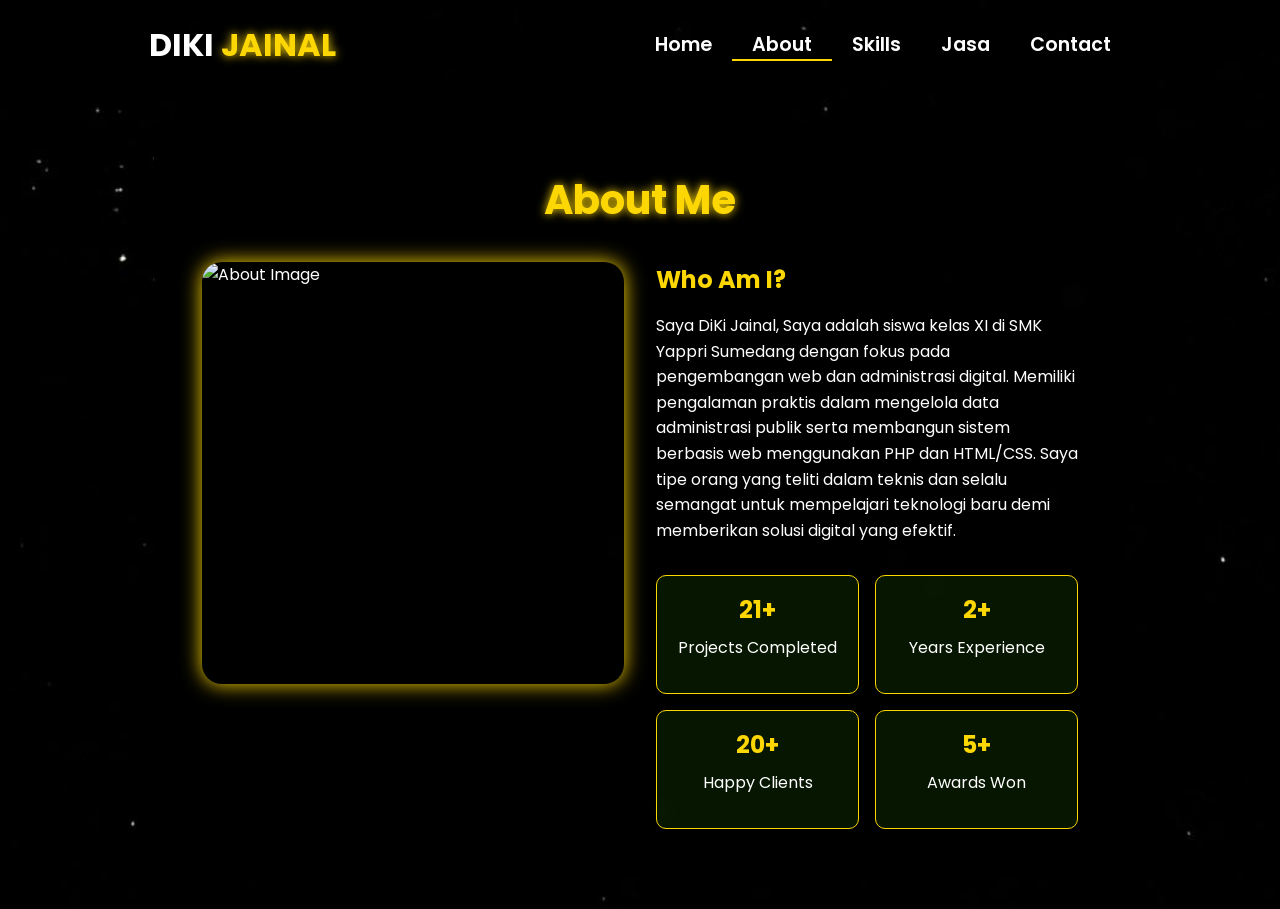
==== about.html @ a76a8abd "Update about.html" ====
<!-- Subscribe Tamzidan Madiyin di YouTube -->

<!DOCTYPE html>
<html lang="en">

<head>
    <meta charset="UTF-8">
    <meta name="viewport" content="width=device-width, initial-scale=1.0">

    <!-- Link ke Font Awesome untuk ikon -->
    <link rel="stylesheet" href="https://cdnjs.cloudflare.com/ajax/libs/font-awesome/6.5.1/css/all.min.css">

    <!-- Link ke library animasi AOS -->
    <link rel="stylesheet" href="https://unpkg.com/aos@next/dist/aos.css" />

    <!-- CSS internal untuk styling halaman -->
    <style>
        /* 
          Import Google Font Poppins
          Font weight yang diimport: 100, 200, 300, 400, 500, 600 
        */
        @import url("https://fonts.googleapis.com/css2?family=Poppins:wght@100;200;300;400;500;600&display=swap");

        /* Reset CSS dan pengaturan default */
        * {
            padding: 0;
            margin: 0;
            font-family: "Poppins", sans-serif;
            box-sizing: border-box;
        }

        /* 
          Styling untuk body
          - Menggunakan background image
          - Cover seluruh viewport
          - Mencegah horizontal scroll
        */
        body {
            width: 100%;
            min-height: 100vh;
            background-image: url("./img/background.jpg");
            background-size: cover;
            overflow-x: hidden;
            position: relative;
        }

        /* 
          Navbar styling
          - Fixed height 10vh
          - Posisi relative untuk positioning yang tepat
          - z-index tinggi agar selalu di atas konten lain
        */
        nav {
            width: 100%;
            height: 10vh;
            position: sticky;
            position: relative;
            /* Ubah dari sticky ke relative */
            z-index: 1000;
            /* Tambahkan z-index tinggi untuk nav */
        }

        /* Container untuk konten navbar */
        .nav-container {
            width: 100%;
            height: 100%;
            display: flex;
            justify-content: space-around;
            align-items: center;
        }

        /* 
          Logo styling
          - Warna putih dengan ukuran 2rem
          - Text shadow untuk efek glow pada span 
        */
        .logo {
            color: white;
            font-size: 2rem;
            font-weight: bold;
        }

        .logo span {
            color: rgb(253, 215, 3);
            text-shadow: 0 0 10px rgb(253, 215, 3);
        }

        /* 
          Hamburger dan Cancel button styling
          - Hanya muncul di mobile view
          - Posisi absolute di kanan atas
        */
        .hamburg,
        .cancel {
            cursor: pointer;
            position: absolute;
            right: 15px;
            top: 10px;
            color: white;
            display: none;
            font-size: clamp(2.5rem, 0.5rem + 5vw, 3rem);
        }

        /* 
          Navigation links container
          - Flex layout untuk alignment horizontal
        */
        .nav-container .links {
            display: flex;
        }

        /* 
          Individual navigation links
          - Spacing dan styling untuk tiap link
          - Hover effect dengan border bottom
        */
        .nav-container .links a {
            font-size: 1.2rem;
            color: white;
            margin: 0 20px;
            text-decoration: none;
            font-weight: 550;
            transition: 0.3s linear;
        }

        .nav-container .links a:hover {
            color: rgb(253, 215, 3);
            border-bottom: 2px solid rgb(253, 215, 3);
        }

        /* Styling untuk link aktif */
        .nav-container .links .active {
            color: rgb(253, 215, 3);
            border-bottom: 2px solid rgb(253, 215, 3);
        }

        /* 
          Dropdown menu untuk mobile view
          - Fixed positioning dengan transform untuk animasi
          - Backdrop filter untuk efek blur
        */
        .dropdown {
            z-index: 1000;
            position: fixed;
            top: 0;
            left: 0;
            right: 0;
            transform: translateY(-500px);
            width: 100%;
            height: auto;
            backdrop-filter: blur(4px) brightness(40%);
            box-shadow: 0 0 20px black;
            transition: 0.2s linear;
        }

        .dropdown .links a {
            display: flex;
            color: white;
            text-decoration: none;
            padding: 15px 0;
            justify-content: center;
            align-items: center;
            transition: 0.2s linear;
        }

        .dropdown .links a:hover {
            background-color: rgb(253, 215, 3);
        }

        /* About Section Styles */
        .about-container {
            width: 100%;
            min-height: 90vh;
            display: flex;
            justify-content: center;
            align-items: center;
            padding: 2rem;
            position: relative;
            z-index: 1;
        }

        .about-content {
            width: 80%;
            max-width: 1200px;
            background: rgba(0, 0, 0, 0.7);
            backdrop-filter: blur(10px);
            border-radius: 20px;
            padding: 3rem;
            color: white;
            /* box-shadow: 0 0 30px rgba(58, 211, 3, 0.3); */
        }

        .about-header {
            text-align: center;
            margin-bottom: 2rem;
        }

        .about-header h1 {
            font-size: 2.5rem;
            color: rgb(253, 215, 3);
            text-shadow: 0 0 10px rgb(253, 215, 3);
            margin-bottom: 1rem;
        }

        .about-grid {
            display: grid;
            grid-template-columns: 1fr 1fr;
            gap: 2rem;
        }

        .about-image {
            width: 100%;
            aspect-ratio: 1;
            border-radius: 20px;
            overflow: hidden;
            box-shadow: 0 0 20px rgb(253, 215, 3);
        }

        .about-image img {
            width: 100%;
            height: 100%;
            object-fit: cover;
        }

        .about-text h2 {
            color: rgb(253, 215, 3);
            margin-bottom: 1rem;
        }

        .about-text p {
            line-height: 1.6;
            margin-bottom: 1rem;
        }

        .stats {
            display: grid;
            grid-template-columns: repeat(2, 1fr);
            gap: 1rem;
            margin-top: 2rem;
        }

        .stat-item {
            background: rgba(58, 211, 3, 0.1);
            padding: 1rem;
            border-radius: 10px;
            text-align: center;
            border: 1px solid rgb(253, 215, 3);
            cursor: pointer;
        }

        .stat-item h3 {
            color: rgb(253, 215, 3);
            font-size: 1.5rem;
            margin-bottom: 0.5rem;
        }

        .content-grid {
            display: grid;
            grid-template-columns: repeat(auto-fit, minmax(280px, 1fr));
            gap: 2rem;
            padding: 2rem 0;
        }

        .content-card {
            background: rgba(58, 211, 3, 0.1);
            border-radius: 15px;
            overflow: hidden;
            transition: all 0.3s ease;
            cursor: pointer;
        }

        .content-card:hover {
            transform: translateY(-5px);
            box-shadow: 0 5px 15px rgba(58, 211, 3, 0.3);
        }

        .card-image {
            width: 100%;
            height: 200px;
            overflow: hidden;
        }

        .card-image img {
            width: 100%;
            height: 100%;
            object-fit: cover;
        }

        .card-info {
            padding: 1.5rem;
        }

        .card-info h3 {
            color: rgb(253, 215, 3);
            margin-bottom: 0.5rem;
        }

        .card-info p {
            font-size: 0.9rem;
            margin-bottom: 1rem;
        }

        .card-info .technologies {
            display: flex;
            flex-wrap: wrap;
            gap: 0.5rem;
            margin-top: 1rem;
        }

        .technology-tag {
            background: rgba(58, 211, 3, 0.2);
            padding: 0.3rem 0.8rem;
            border-radius: 15px;
            font-size: 0.8rem;
            color: rgb(253, 215, 3);
        }

        .back-button {
            display: inline-block;
            padding: 0.8rem 1.5rem;
            background: rgb(253, 215, 3);
            color: white;
            border-radius: 5px;
            text-decoration: none;
            margin-bottom: 2rem;
            transition: all 0.3s ease;
        }

        .back-button:hover {
            background: rgb(45, 165, 2);
            transform: translateY(-2px);
        }

        .award-icon {
            font-size: 2rem;
            color: rgb(253, 215, 3);
            margin-bottom: 1rem;
        }

        .client-testimonial {
            font-style: italic;
            margin-top: 1rem;
            padding: 1rem;
            background: rgba(58, 211, 3, 0.05);
            border-radius: 10px;
        }



        @media (max-width: 884px) {
            .about-grid {
                grid-template-columns: 1fr;
            }

            nav .logo {
                position: absolute;
                top: 16px;
                left: 15px;
                font-size: 1.5rem;
            }

            .nav-container .links {
                display: none;
            }

            .hamburg,
            .cancel {
                display: block;
            }
        }

        @media (max-width: 440px) {
            .about-container {
                padding: 1rem;
            }

            .about-content {
                width: 95%;
                /* Memperbesar width untuk layar kecil */
                padding: 1.5rem;
            }

            .about-header h1 {
                font-size: 1.8rem;
                /* Mengurangi ukuran judul */
            }

            .about-text h2 {
                font-size: 1.4rem;
                /* Mengurangi ukuran sub-judul */
            }

            .about-text p {
                font-size: 0.9rem;
                /* Mengurangi ukuran teks */
                line-height: 1.4;
            }

            .about-image {
                width: 100%;
                max-height: 250px;
                /* Membatasi tinggi gambar */
            }

            .stats {
                grid-template-columns: repeat(2, 1fr);
                /* Tetap 2 kolom tapi lebih kecil */
                gap: 0.8rem;
            }

            .stat-item {
                padding: 0.8rem;
            }

            .stat-item h3 {
                font-size: 1.2rem;
                /* Mengurangi ukuran angka statistik */
            }

            .stat-item p {
                font-size: 0.8rem;
                /* Mengurangi ukuran teks statistik */
            }

            /* Menyesuaikan padding untuk link statistik */
            .stat-item a {
                padding: 0.5rem;
                display: block;
            }
        }
    </style>
    <title>About - Portfolio Website</title>
</head>

<body>

    <!-- Navigasi -->
    <nav>
        <div class="nav-container">
            <div class="logo" data-aos="zoom-in" data-aos-duration="1500">
                DIKI <span>JAINAL</span>
            </div>
            <div class="links">
                <div class="link" data-aos="fade-up" data-aos-duration="1500" data-aos-delay="100"><a
                        href="index.html">Home</a></div>
                <div class="link active" data-aos="fade-up" data-aos-duration="1500" data-aos-delay="200"><a
                        href="about.html">About</a></div>
                <div class="link" data-aos="fade-up" data-aos-duration="1500" data-aos-delay="300"><a
                        href="skill.html">Skills</a></div>
                <div class="link" data-aos="fade-up" data-aos-duration="1500" data-aos-delay="300"><a
                        href="personal.html">Jasa</a></div>
                <div class="link" data-aos="fade-up" data-aos-duration="1500" data-aos-delay="500"><a
                        href="contact.html">Contact</a></div>
            </div>
        </div>
        <i class="fa-solid fa-bars hamburg" onclick="hamburg()"></i>
        <div class="dropdown">
            <div class="links">
                <a href="index.html">Home</a>
                <a href="about.html">About</a>
                <a href="skill.html">Skills</a>
                <a href="personal.html">Jasa</a>
                <a href="contact.html">Contact</a>
                <i class="fa-solid fa-xmark cancel" onclick="cancel()"></i>
            </div>
        </div>
    </nav>

    <!-- Konten utama halaman About -->
    <div class="about-container">
        <div class="about-content" id="aboutContent">
            <!-- Bagian header -->
            <div class="about-header" data-aos="fade-down" data-aos-duration="1500">
                <h1>About Me</h1>
            </div>

            <!-- Grid untuk gambar dan teks deskripsi -->
            <div class="about-grid">
                <div class="about-image" data-aos="fade-right" data-aos-duration="1500">
                    <img src="img/DiKi-Photo.jpg" alt="About Image">
                </div>
                <div class="about-text" data-aos="fade-left" data-aos-duration="1500">
                    <h2>Who Am I?</h2>
                    <p>Saya DiKi Jainal, Saya adalah siswa kelas XI di SMK Yappri Sumedang dengan fokus pada pengembangan web dan administrasi digital. Memiliki pengalaman praktis dalam mengelola data administrasi publik serta membangun sistem berbasis web menggunakan PHP dan HTML/CSS. Saya tipe orang yang teliti dalam teknis dan selalu semangat untuk mempelajari teknologi baru demi memberikan solusi digital yang efektif.</p>

                    <div class="stats">
                        <div class="stat-item" data-aos="zoom-in" data-aos-duration="1500" data-aos-delay="200"
                            onclick="showProjects()">
                            <h3>21+</h3>
                            <p>Projects Completed</p>
                        </div>
                        <div class="stat-item" data-aos="zoom-in" data-aos-duration="1500" data-aos-delay="400"
                            onclick="showExperience()">
                            <h3>2+</h3>
                            <p>Years Experience</p>
                        </div>
                        <div class="stat-item" data-aos="zoom-in" data-aos-duration="1500" data-aos-delay="600"
                            onclick="showClients()">
                            <h3>20+</h3>
                            <p>Happy Clients</p>
                        </div>
                        <div class="stat-item" data-aos="zoom-in" data-aos-duration="1500" data-aos-delay="800"
                            onclick="showAwards()">
                            <h3>5+</h3>
                            <p>Awards Won</p>
                        </div>
                    </div>
                </div>
            </div>
        </div>

        <!-- Link ke library animasi AOS -->
        <script src="https://unpkg.com/aos@next/dist/aos.js"></script>

        <!-- JavaScript untuk interaksi dan animasi halaman -->
        <script>

            // Inisialisasi library AOS
            AOS.init({ offset: 0 });

            // Fungsi untuk menampilkan menu hamburger
            function hamburg() {
                const navbar = document.querySelector(".dropdown")
                navbar.style.transform = "translateY(0px)"
            }

            // Fungsi untuk menyembunyikan menu hamburger
            function cancel() {
                const navbar = document.querySelector(".dropdown")
                navbar.style.transform = "translateY(-500px)"
            }

            // Fungsi untuk menampilkan daftar Project
            function showProjects() {
                const aboutContent = document.getElementById('aboutContent');
                aboutContent.innerHTML = `
                <a href="about.html" class="back-button" onclick="restoreInitialContent()">
                    <i class="fas fa-arrow-left"></i> Back
                </a>
                <div class="about-header" data-aos="fade-down" data-aos-duration="1500">
                    <h1>My Projects</h1>
                </div>
                <div class="content-grid">
                    ${generateProjectCards()}
                </div>
            `;
                AOS.refresh();
            }

            // Fungsi untuk menampilkan daftar Experience
            function showExperience() {
                const aboutContent = document.getElementById('aboutContent');
                aboutContent.innerHTML = `
                <a href="about.html" class="back-button" onclick="restoreInitialContent()">
                    <i class="fas fa-arrow-left"></i> Back
                </a>
                <div class="about-header" data-aos="fade-down" data-aos-duration="1500">
                    <h1>My Experience</h1>
                </div>
                <div class="content-grid">
                    ${generateExperienceCards()}
                </div>
            `;
                AOS.refresh();
            }

            // Fungsi untuk menampilkan daftar Clients
            function showClients() {
                const aboutContent = document.getElementById('aboutContent');
                aboutContent.innerHTML = `
                <a href="about.html" class="back-button" onclick="restoreInitialContent()">
                    <i class="fas fa-arrow-left"></i> Back
                </a>
                <div class="about-header" data-aos="fade-down" data-aos-duration="1500">
                    <h1>Client Success Stories</h1>
                </div>
                <div class="content-grid">
                    ${generateClientCards()}
                </div>
            `;
                AOS.refresh();
            }

            // Fungsi untuk menampilkan daftar Awards
            function showAwards() {
                const aboutContent = document.getElementById('aboutContent');
                aboutContent.innerHTML = `
                <a href="about.html" class="back-button" onclick="restoreInitialContent()">
                    <i class="fas fa-arrow-left"></i> Back
                </a>
                <div class="about-header" data-aos="fade-down" data-aos-duration="1500">
                    <h1>Awards & Recognition</h1>
                </div>
                <div class="content-grid">
                    ${generateAwardCards()}
                </div>
            `;
                AOS.refresh();
            }

            // Fungsi pembantu untuk menghasilkan kartu project
            function generateProjectCards() {
                const projects = [
                    {
                        title: "iPhone rental platform",
                        image: "img/Iphone.jpg",
                        description: "Complete iPhone rental solution with payment integration.",
                        technologies: ["HTML", "CSS", "Java"]
                    },
                    {
                        title: "Login Page",
                        image: "img/Login.jpg",
                        description: "A robust login interface featuring JWT authentication and client-side validation.",
                        technologies: ["HTML", "CSS",]
                    },
                    {
                        title: "Task Management App",
                        image: "img/Jainal-Photo.jpg",
                        description: "Mobile-first task management application",
                        technologies: ["Vue.js", "Firebase"]
                    }
                    // Add more projects as needed
                ];

                return projects.map(project => `
                <div class="content-card" data-aos="fade-up">
                    <div class="card-image">
                        <img src="${project.image}" alt="${project.title}">
                    </div>
                    <div class="card-info">
                        <h3>${project.title}</h3>
                        <p>${project.description}</p>
                        <div class="technologies">
                            ${project.technologies.map(tech => `
                                <span class="technology-tag">${tech}</span>
                            `).join('')}
                        </div>
                    </div>
                </div>
            `).join('');
            }

            // Fungsi pembantu untuk menghasilkan kartu experience
            function generateExperienceCards() {
                const experiences = [
                    {
                        title: "Siswa Rekayasa Perangkat Lunak",
                        company: "SMK Yappri Sumedang",
                        period: "2024 - Sekarang",
                        description: "Fokus pada pengembangan web, mobile, dan logika pemrograman."
                    },
                    {
                        title: "Pengurus OSIS",
                        company: "Organisasi Siswa",
                        period: "2024 - Sekarang",
                        description: "Mengasah kepemimpinan, manajemen waktu, dan kerja sama tim."
                    },
                    {
                        title: "Pendidikan Menengah (SMP)",
                        company: "SMPN 1 Jatinunggal",
                        period: "2021 - 2024",
                        description: "Menyelesaikan pendidikan dasar dengan minat tinggi pada IT."
                    },
                    {
                        title: "Pendidikan Dasar (SD)",
                        company: "SDN Jagatapa",
                        period: "2015 - 2021",
                        description: "Menempuh pendidikan selama 6 tahun."
                    },
                    {
                        title: "Pendidikan Usia Dini",
                        company: "TK Ar Ripa",
                        period: "2013 - 2015",
                        description: "Masa awal pendidikan selama 2 tahun."
                    }
                ];
                return experiences.map(exp => `
                <div class="content-card" data-aos="fade-up">
                    <div class="card-info">
                        <h3>${exp.title}</h3>
                        <h4>${exp.company}</h4>
                        <p class="period">${exp.period}</p>
                        <p>${exp.description}</p>
                    </div>
                </div>
            `).join('');
            }

            // Fungsi pembantu untuk menghasilkan kartu client
            function generateClientCards() {
                const clients = [
                    {
                        name: "Sekretaris OSIS",
                        organization: "Organisasi Siswa Intra Sekolah",
                        image: "img/Jainal-Photo.jpg", // Ganti dengan foto yang sesuai jika ada
                        testimonial: "Desain poster yang dibuat sangat keren dan informatif. Sangat membantu dalam publikasi kegiatan sekolah."
                    },
                    {
                        name: "Sekbid TIK",
                        organization: "Divisi Multimedia",
                        image: "img/Jainal-Photo.jpg",
                        testimonial: "Hasil desainnya selalu konsisten dan sesuai dengan tema acara. Sangat puas dengan kinerjanya di bidang desain."
                    }
                ];

                return clients.map(client => `
                <div class="content-card" data-aos="fade-up">
                    <div class="card-image">
                        <img src="${client.image}" alt="${client.name}">
                    </div>
                    <div class="card-info">
                        <h3>${client.name}</h3>
                        <h4>${client.company}</h4>
                        <p class="client-testimonial">"${client.testimonial}"</p>
                    </div>
                </div>
            `).join('');
            }

            // Fungsi pembantu untuk menghasilkan kartu award
            function generateAwardCards() {
                const awards = [
                    {
                        title: "Juara 1 Lomba Game (E-Sports)",
                        organization: "Turnamen Free Fire Antar Kelas",
                        description: "Meraih peringkat pertama dalam kompetisi e-sports sekolah, menunjukkan koordinasi tim dan strategi yang baik."
                    },
                    {
                        title: "Peringkat 3 Akademik",
                        organization: "Prestasi Juara Kelas",
                        description: "Penghargaan atas dedikasi dalam bidang akademik dengan meraih posisi tiga besar di kelas."
                    },
                    {
                        title: "Juara 3 Seni Kaligrafi",
                        organization: "Kompetisi Seni SD",
                        description: "Penghargaan di bidang seni visual dan ketelitian dalam pembuatan kaligrafi."
                    },
                ];
                return awards.map(award => `
                <div class="content-card" data-aos="fade-up">
                    <div class="card-info">
                        <div class="award-icon">
                            <i class="fas fa-trophy"></i>
                        </div>
                        <h3>${award.title}</h3>
                        <h4>${award.organization}</h4>
                        <p>${award.description}</p>
                    </div>
                </div>
            `).join('');
            }

            // Fungsi untuk mengembalikan konten awal
            function restoreInitialContent() {
                const aboutContent = document.getElementById('aboutContent');
                aboutContent.innerHTML = `
                <div class="about-header" data-aos="fade-down" data-aos-duration="1500">
                    <h1>About Me</h1>
                </div>
                <div class="about-grid">
                    <div class="about-image" data-aos="fade-right" data-aos-duration="1500">
                        <img src="img/zoro.jpg" alt="About Image">
                    </div>
                    <div class="about-text" data-aos="fade-left" data-aos-duration="1500">
                        <h2>Who Am I?</h2>
                        <p>I'm a passionate developer and designer with a keen eye for detail and a drive for creating
                            innovative digital solutions. With expertise in web development, UI/UX design, and content
                            creation, I bring ideas to life through code and creativity.</p>
                        <p>My journey in technology began with a simple curiosity and has evolved into a professional
                            pursuit of excellence in digital craftsmanship.</p>

                        <div class="stats">
                            <div class="stat-item" data-aos="zoom-in" data-aos-duration="1500" data-aos-delay="200" onclick="showProjects()">
                                <h3>50+</h3>
                                <p>Projects Completed</p>
                            </div>
                            <div class="stat-item" data-aos="zoom-in" data-aos-duration="1500" data-aos-delay="400" onclick="showExperience()">
                                <h3>3+</h3>
                                <p>Years Experience</p>
                            </div>
                            <div class="stat-item" data-aos="zoom-in" data-aos-duration="1500" data-aos-delay="600" onclick="showClients()">
                                <h3>20+</h3>
                                <p>Happy Clients</p>
                            </div>
                            <div class="stat-item" data-aos="zoom-in" data-aos-duration="1500" data-aos-delay="800" onclick="showAwards()">
                                <h3>15+</h3>
                                <p>Awards Won</p>
                            </div>
                        </div>
                    </div>
                </div>
            `;
                AOS.refresh();
            }

        </script>
</body>

</html>

<!-- Subscribe Tamzidan Madiyin di YouTube -->
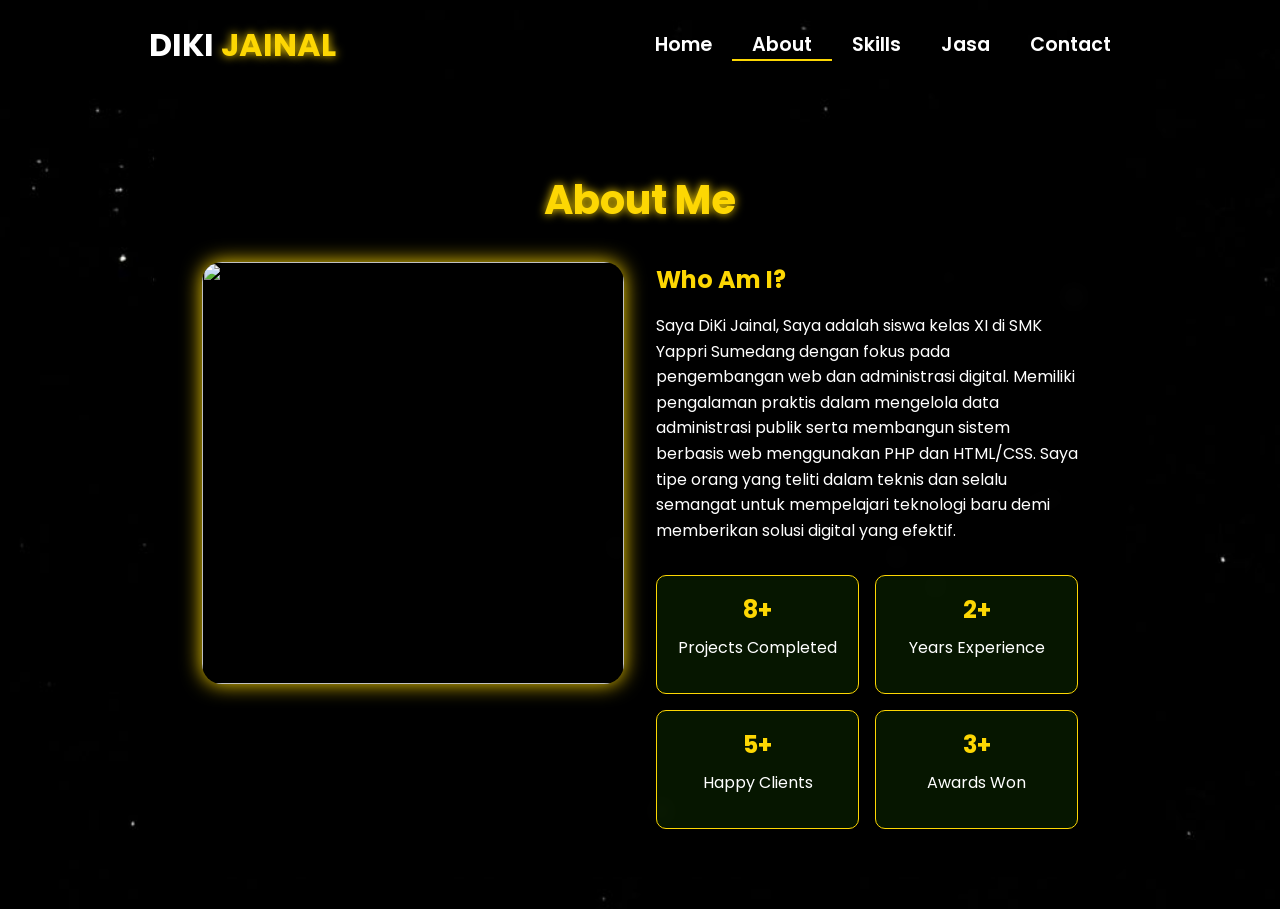
==== commit 28be2cea: "Update about.html" ====
--- a/about.html
+++ b/about.html
@@ -477,7 +477,7 @@
             <!-- Grid untuk gambar dan teks deskripsi -->
             <div class="about-grid">
                 <div class="about-image" data-aos="fade-right" data-aos-duration="1500">
-                    <img src="img/DiKi-Photo.jpg" alt="About Image">
+                    <img src="img/Photo-Jainal.png alt="About Image">
                 </div>
                 <div class="about-text" data-aos="fade-left" data-aos-duration="1500">
                     <h2>Who Am I?</h2>
@@ -486,7 +486,7 @@
                     <div class="stats">
                         <div class="stat-item" data-aos="zoom-in" data-aos-duration="1500" data-aos-delay="200"
                             onclick="showProjects()">
-                            <h3>21+</h3>
+                            <h3>8+</h3>
                             <p>Projects Completed</p>
                         </div>
                         <div class="stat-item" data-aos="zoom-in" data-aos-duration="1500" data-aos-delay="400"
@@ -496,12 +496,12 @@
                         </div>
                         <div class="stat-item" data-aos="zoom-in" data-aos-duration="1500" data-aos-delay="600"
                             onclick="showClients()">
-                            <h3>20+</h3>
+                            <h3>5+</h3>
                             <p>Happy Clients</p>
                         </div>
                         <div class="stat-item" data-aos="zoom-in" data-aos-duration="1500" data-aos-delay="800"
                             onclick="showAwards()">
-                            <h3>5+</h3>
+                            <h3>3+</h3>
                             <p>Awards Won</p>
                         </div>
                     </div>
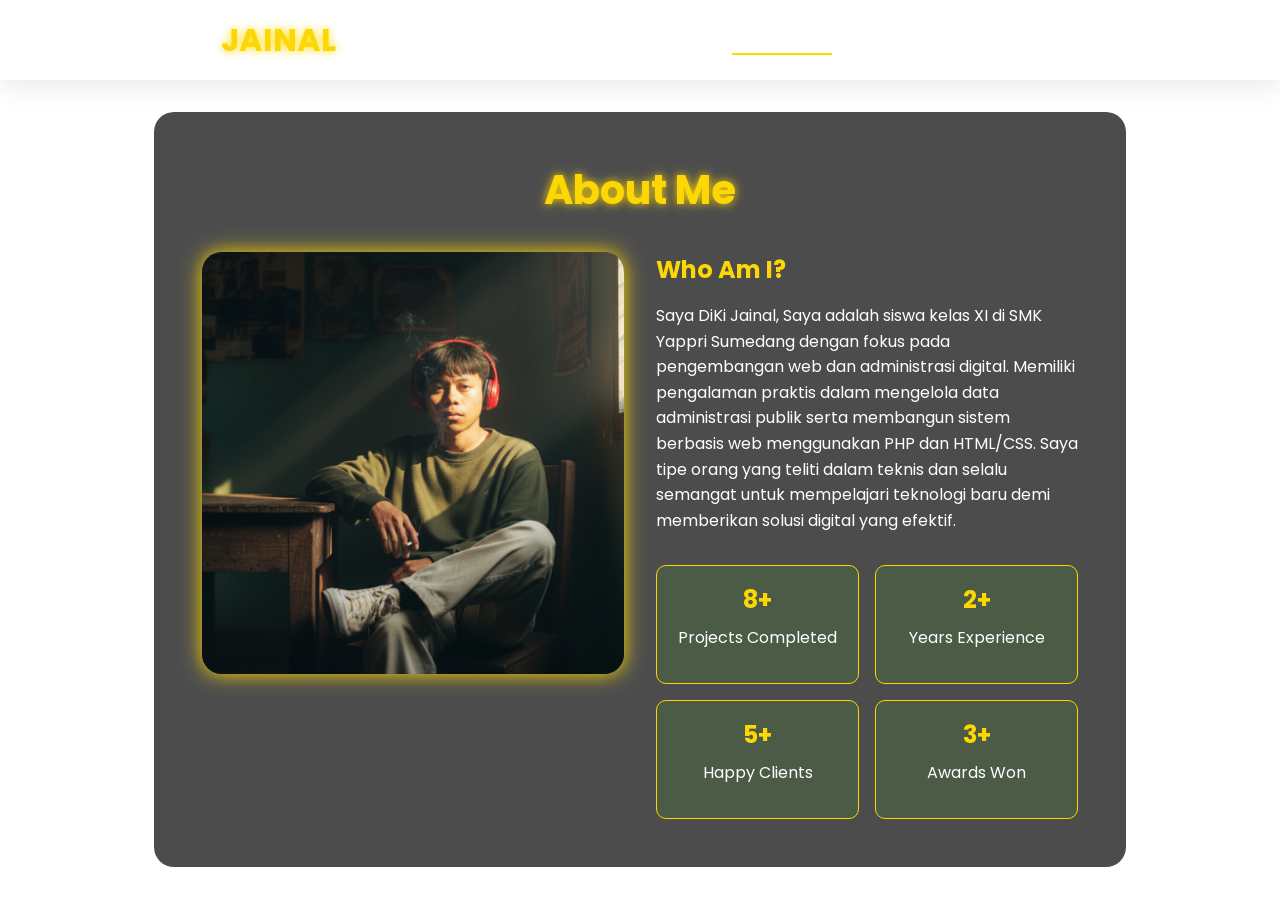
==== commit 6c3b8b87: "Update about.html" ====
--- a/about.html
+++ b/about.html
@@ -36,13 +36,22 @@
           - Mencegah horizontal scroll
         */
         body {
-            width: 100%;
-            min-height: 100vh;
-            background-image: url("./img/background.jpg");
-            background-size: cover;
-            overflow-x: hidden;
-            position: relative;
-        }
+  width: 100%;
+  height: 100vh;
+  background: transparent; /* Hapus background-image: url(...) dan ganti ini */
+  overflow: hidden;
+}
+
+/* Kodingan agar video menjadi background */
+.video-bg {
+  position: fixed;
+  right: 0;
+  bottom: 0;
+  min-width: 100%;
+  min-height: 100%;
+  z-index: -1000; /* Supaya video berada di belakang tulisan dan foto kamu */
+  object-fit: cover;
+}
 
         /* 
           Navbar styling
@@ -50,15 +59,25 @@
           - Posisi relative untuk positioning yang tepat
           - z-index tinggi agar selalu di atas konten lain
         */
-        nav {
-            width: 100%;
-            height: 10vh;
-            position: sticky;
-            position: relative;
-            /* Ubah dari sticky ke relative */
-            z-index: 1000;
-            /* Tambahkan z-index tinggi untuk nav */
-        }
+         nav {
+    /* Pastikan navbar memiliki posisi agar tetap di atas */
+    width: 100%;
+    height: 80px; 
+    position: sticky;
+    top: 0;
+    z-index: 1000;
+
+    /* EFEK BLUR UTAMA */
+    background: rgba(255, 255, 255, 0.05); /* Warna putih transparan tipis */
+    backdrop-filter: blur(15px); /* Tingkat keburaman latar belakang */
+    -webkit-backdrop-filter: blur(15px); /* Dukungan untuk browser Safari */
+    
+    /* Garis bawah tipis agar terlihat seperti kaca */
+    border-bottom: 1px solid rgba(255, 255, 255, 0.1);
+    
+    /* Opsional: Berikan sedikit bayangan lembut */
+    box-shadow: 0 4px 30px rgba(0, 0, 0, 0.1);
+         }
 
         /* Container untuk konten navbar */
         .nav-container {
@@ -433,6 +452,9 @@
 </head>
 
 <body>
+    <video autoplay loop muted playsinline class="video-bg">
+    <source src="video/bg-vidio.mp4" type="video/mp4">
+    </video>
 
     <!-- Navigasi -->
     <nav>
@@ -477,7 +499,7 @@
             <!-- Grid untuk gambar dan teks deskripsi -->
             <div class="about-grid">
                 <div class="about-image" data-aos="fade-right" data-aos-duration="1500">
-                    <img src="img/Photo-Jainal.png alt="About Image">
+                    <img src="img/Photo-Jainal.png" alt="About Image">
                 </div>
                 <div class="about-text" data-aos="fade-left" data-aos-duration="1500">
                     <h2>Who Am I?</h2>
@@ -759,7 +781,7 @@
                 </div>
                 <div class="about-grid">
                     <div class="about-image" data-aos="fade-right" data-aos-duration="1500">
-                        <img src="img/zoro.jpg" alt="About Image">
+                        <img src="img/Photo-Jainal.png" alt="About Image">
                     </div>
                     <div class="about-text" data-aos="fade-left" data-aos-duration="1500">
                         <h2>Who Am I?</h2>
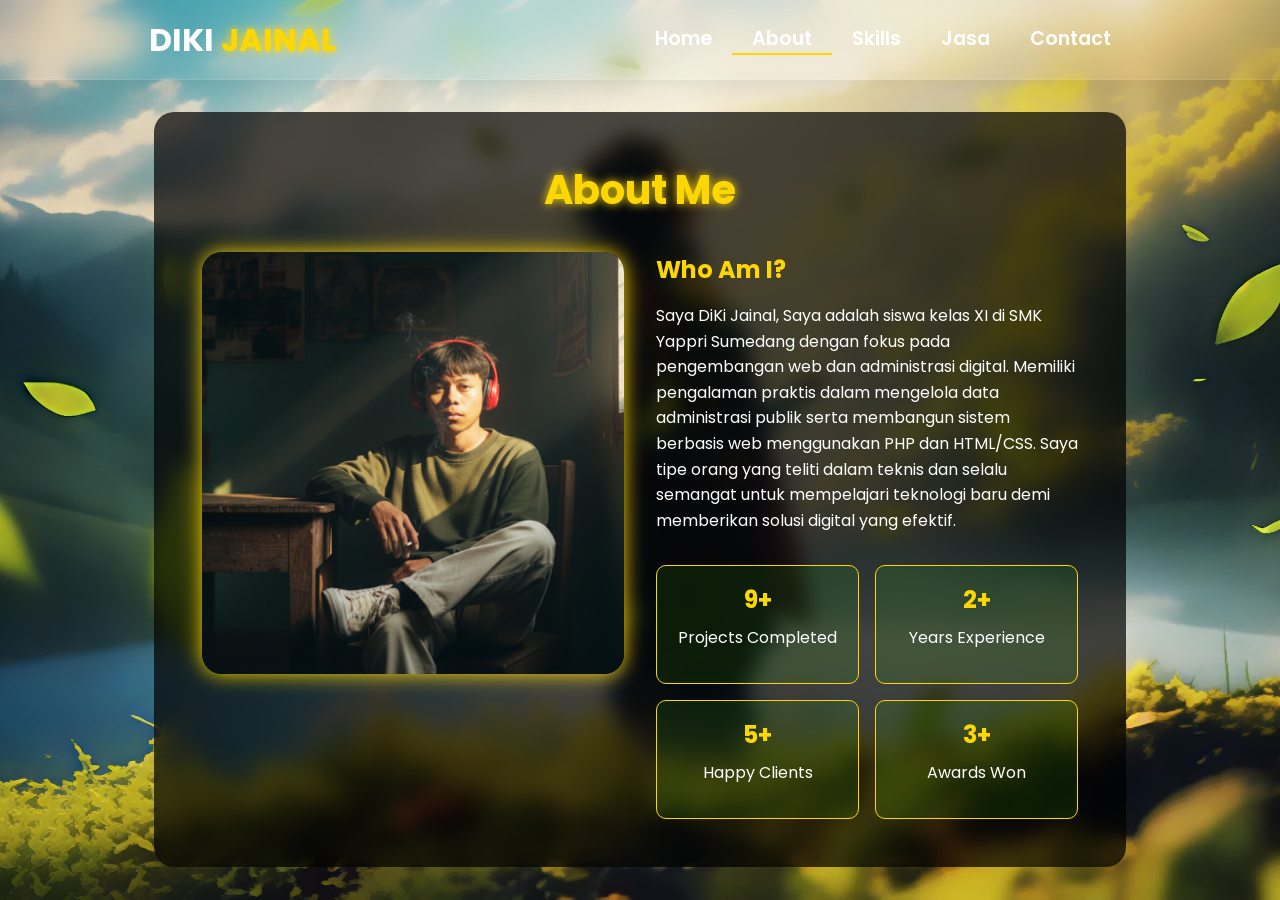
==== commit 63c19348: "Update about.html" ====
--- a/about.html
+++ b/about.html
@@ -38,20 +38,12 @@
         body {
   width: 100%;
   height: 100vh;
-  background: transparent; /* Hapus background-image: url(...) dan ganti ini */
+  background-image: url("../img/background.jpg");
+  background-size: cover; /* TAMBAHKAN BARIS INI */
+  background-position: center; /* Tambahan agar gambar tetap di tengah */
+  background-repeat: no-repeat; /* Tambahan agar tidak mengulang */
   overflow: hidden;
-}
-
-/* Kodingan agar video menjadi background */
-.video-bg {
-  position: fixed;
-  right: 0;
-  bottom: 0;
-  min-width: 100%;
-  min-height: 100%;
-  z-index: -1000; /* Supaya video berada di belakang tulisan dan foto kamu */
-  object-fit: cover;
-}
+        }
 
         /* 
           Navbar styling
@@ -452,9 +444,6 @@
 </head>
 
 <body>
-    <video autoplay loop muted playsinline class="video-bg">
-    <source src="video/bg-vidio.mp4" type="video/mp4">
-    </video>
 
     <!-- Navigasi -->
     <nav>
@@ -508,7 +497,7 @@
                     <div class="stats">
                         <div class="stat-item" data-aos="zoom-in" data-aos-duration="1500" data-aos-delay="200"
                             onclick="showProjects()">
-                            <h3>8+</h3>
+                            <h3>9+</h3>
                             <p>Projects Completed</p>
                         </div>
                         <div class="stat-item" data-aos="zoom-in" data-aos-duration="1500" data-aos-delay="400"
@@ -635,12 +624,6 @@
                         description: "A robust login interface featuring JWT authentication and client-side validation.",
                         technologies: ["HTML", "CSS",]
                     },
-                    {
-                        title: "Task Management App",
-                        image: "img/Jainal-Photo.jpg",
-                        description: "Mobile-first task management application",
-                        technologies: ["Vue.js", "Firebase"]
-                    }
                     // Add more projects as needed
                 ];
 
@@ -785,27 +768,26 @@
                     </div>
                     <div class="about-text" data-aos="fade-left" data-aos-duration="1500">
                         <h2>Who Am I?</h2>
-                        <p>I'm a passionate developer and designer with a keen eye for detail and a drive for creating
-                            innovative digital solutions. With expertise in web development, UI/UX design, and content
-                            creation, I bring ideas to life through code and creativity.</p>
+                        <p>Saya DiKi Jainal, Saya adalah siswa kelas XI di SMK Yappri Sumedang dengan fokus pada pengembangan web dan administrasi digital. Memiliki pengalaman praktis dalam mengelola data administrasi publik serta membangun sistem berbasis web menggunakan PHP dan HTML/CSS. Saya tipe orang yang teliti dalam teknis dan selalu semangat untuk mempelajari teknologi baru demi memberikan solusi digital yang efektif.</p>
+
                         <p>My journey in technology began with a simple curiosity and has evolved into a professional
                             pursuit of excellence in digital craftsmanship.</p>
 
                         <div class="stats">
                             <div class="stat-item" data-aos="zoom-in" data-aos-duration="1500" data-aos-delay="200" onclick="showProjects()">
-                                <h3>50+</h3>
+                                <h3>9+</h3>
                                 <p>Projects Completed</p>
                             </div>
                             <div class="stat-item" data-aos="zoom-in" data-aos-duration="1500" data-aos-delay="400" onclick="showExperience()">
-                                <h3>3+</h3>
+                                <h3>2+</h3>
                                 <p>Years Experience</p>
                             </div>
                             <div class="stat-item" data-aos="zoom-in" data-aos-duration="1500" data-aos-delay="600" onclick="showClients()">
-                                <h3>20+</h3>
+                                <h3>5+</h3>
                                 <p>Happy Clients</p>
                             </div>
                             <div class="stat-item" data-aos="zoom-in" data-aos-duration="1500" data-aos-delay="800" onclick="showAwards()">
-                                <h3>15+</h3>
+                                <h3>3+</h3>
                                 <p>Awards Won</p>
                             </div>
                         </div>
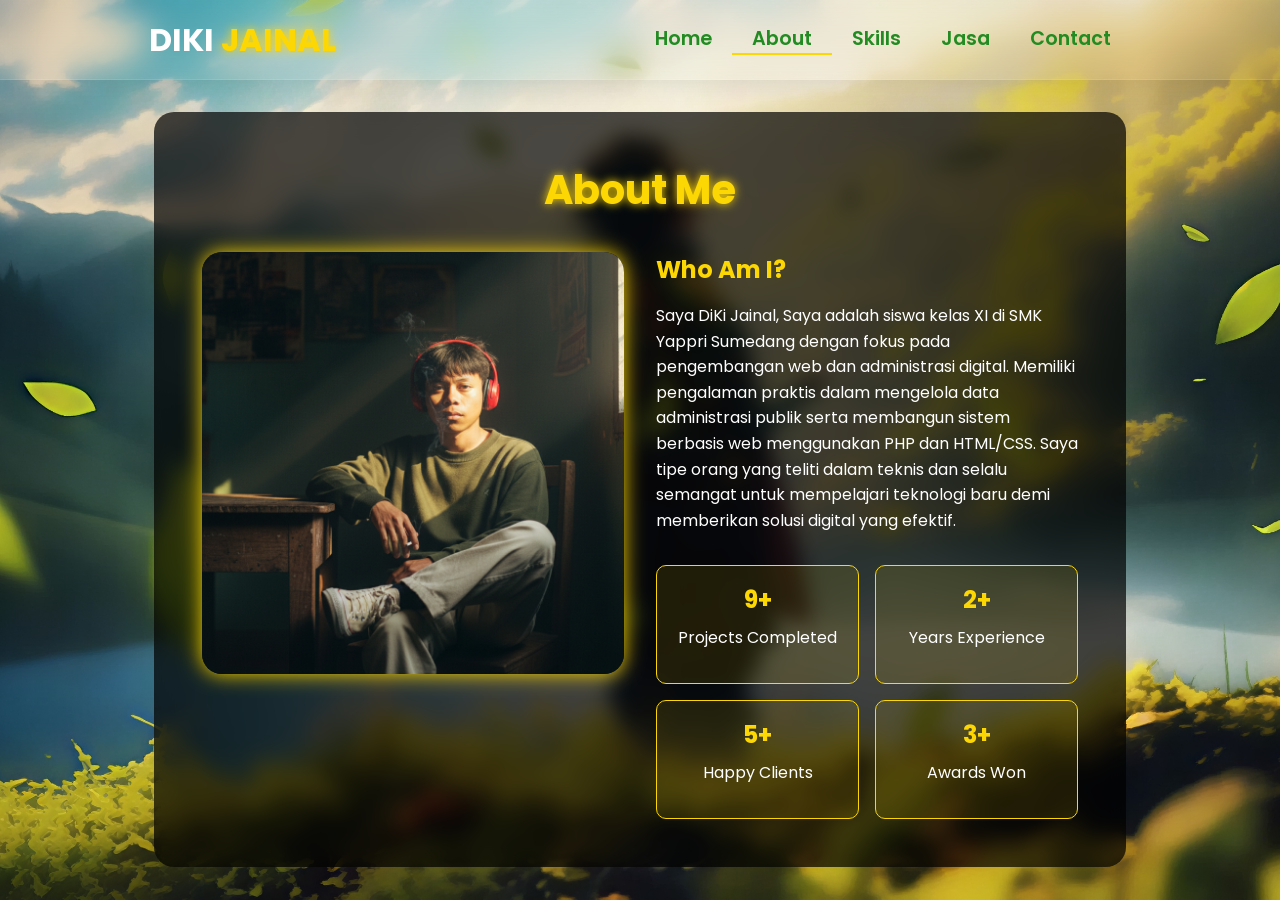
==== commit 3b98c61a: "Update about.html" ====
--- a/about.html
+++ b/about.html
@@ -38,7 +38,7 @@
         body {
   width: 100%;
   height: 100vh;
-  background-image: url("../img/background.jpg");
+  background-image: url("img/background.jpg");
   background-size: cover; /* TAMBAHKAN BARIS INI */
   background-position: center; /* Tambahan agar gambar tetap di tengah */
   background-repeat: no-repeat; /* Tambahan agar tidak mengulang */
@@ -127,7 +127,7 @@
         */
         .nav-container .links a {
             font-size: 1.2rem;
-            color: white;
+            color: forestgreen;
             margin: 0 20px;
             text-decoration: none;
             font-weight: 550;
@@ -251,7 +251,7 @@
         }
 
         .stat-item {
-            background: rgba(58, 211, 3, 0.1);
+            background: rgba(253, 215, 3, 0.1);
             padding: 1rem;
             border-radius: 10px;
             text-align: center;
@@ -273,7 +273,7 @@
         }
 
         .content-card {
-            background: rgba(58, 211, 3, 0.1);
+            background: rgba(253, 215, 3, 0.1);
             border-radius: 15px;
             overflow: hidden;
             transition: all 0.3s ease;
@@ -282,7 +282,7 @@
 
         .content-card:hover {
             transform: translateY(-5px);
-            box-shadow: 0 5px 15px rgba(58, 211, 3, 0.3);
+            box-shadow: 0 5px 15px rgba(253, 213, 3, 0.7);
         }
 
         .card-image {
@@ -319,7 +319,7 @@
         }
 
         .technology-tag {
-            background: rgba(58, 211, 3, 0.2);
+            background: rgba(253, 215, 3, 0.2);
             padding: 0.3rem 0.8rem;
             border-radius: 15px;
             font-size: 0.8rem;
@@ -352,7 +352,7 @@
             font-style: italic;
             margin-top: 1rem;
             padding: 1rem;
-            background: rgba(58, 211, 3, 0.05);
+            background: rgba(253, 215, 3, 0.05);
             border-radius: 10px;
         }
 
